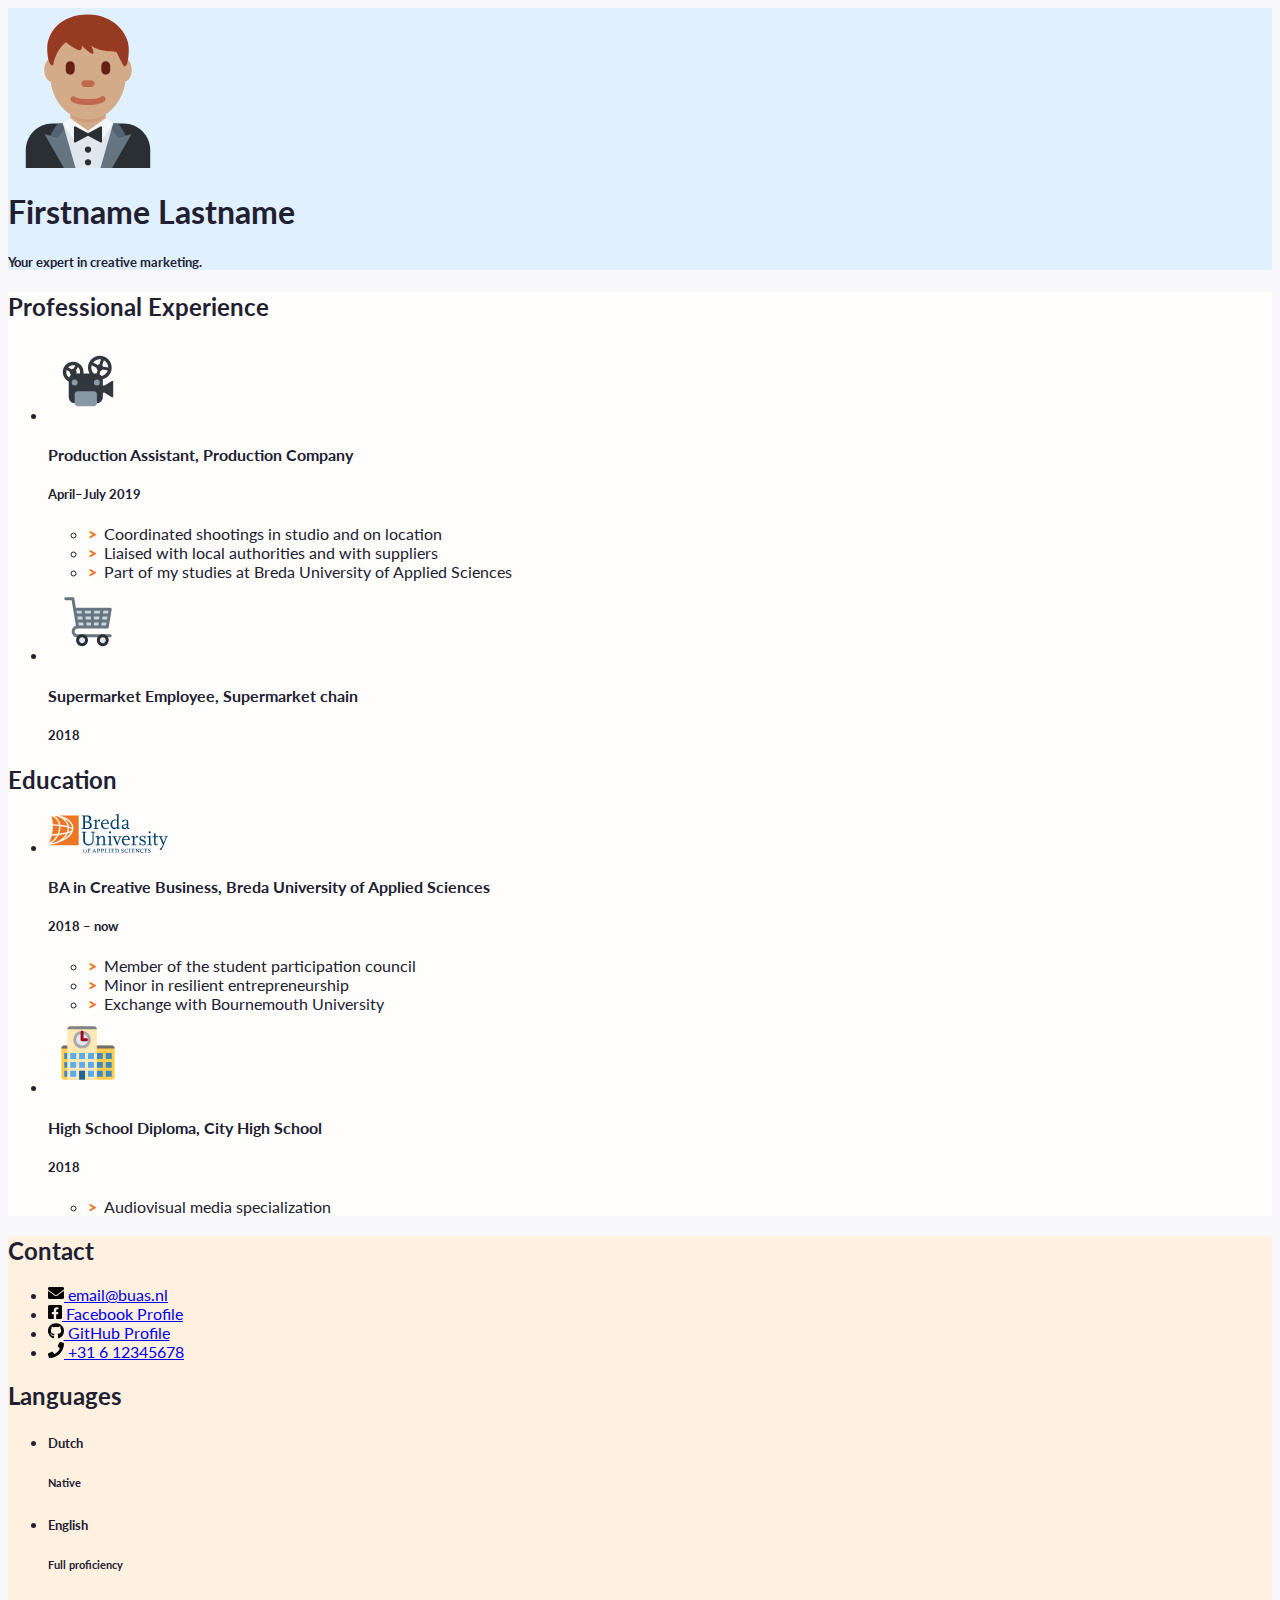
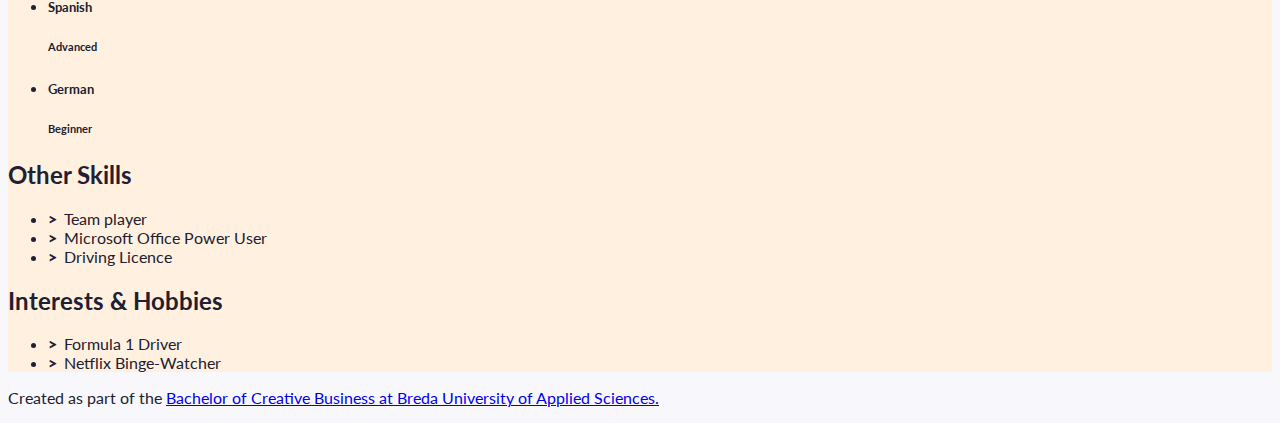
==== index.html @ b5b68eb9 "Initial commit" ====
<!doctype html>
<html class="h-100" lang="en">
  
  <!-- An HTML document always starts with a "head", i.e. information about the page that isn't directly visible -->
  <head>
    <meta charset="utf-8">
    <meta name="viewport" content="width=device-width, initial-scale=1, shrink-to-fit=no">

    <!-- Links to the CSS styles from Bootstrap. -->
    <!-- -->
    <link href="https://cdn.jsdelivr.net/npm/bootstrap@5.1.0/dist/css/bootstrap.min.css" rel="stylesheet" integrity="sha384-KyZXEAg3QhqLMpG8r+8fhAXLRk2vvoC2f3B09zVXn8CA5QIVfZOJ3BCsw2P0p/We" crossorigin="anonymous">
    <!-- -->

    <!-- Links to our additional CSS styles -->
    <link rel="stylesheet" href="css/styles.css">

    <!-- Alternative CSS for demonstration purposes. You must deactivate the Bootstrap CSS to activate this one. -->
    <!-- 
    <link rel="stylesheet" href="css/alternative.css">
     -->

    <title>Firstname Lastname's Resumé</title>
  </head>
  <!-- End of the head -->

  <!-- Start of the body, which contains everything visible on the page -->
  <body class="d-flex flex-column h-100 justify-content-between">

    <!--
      We use a Bootstrap container to align contents.
      The "container" class can be replaced by "container-fluid" to make a full width page.
      The "my-sm-4" class adds a margin (m) vertical (y) at sizes small (-sm-) and above, of 4 x 6 pixels
      The "resume-container" class doesn't come from Bootstrap, you can use it for your own styles
    -->
    <div class="container shadow-lg my-sm-4 resume-container">

      <!--
        <header> is a semantic element: it works exactly like <div>, but it gives information about the role of the code below.
        The "row" class is used for the Bootstrap grid.
      -->
      <header class="row resume-header justify-content-center">
        <!--
          A container to wrap around the portrait and align it. We use Bootstrap grid columns.
          This constrains the portrait to columns of decreasing sizes
        -->
        <div class="portrait-container col-5 col-sm-4 col-md-3 col-lg-2">
          <!--
            "w-100" makes sure the image takes the full width of the column it's in
            "rounded-circle" cuts a circle around the image
          -->
          <img class="w-100 rounded-circle my-3" src="images/portrait.svg" alt="Portrait of Firstname Lastname" width="160">
        </div>
        <!--
          A container to wrap around your name and tagline. Full-width at small size, then columns of increasing size.
        -->
        <div class="col-12 col-sm-8 col-md-9 col-lg-10 my-3 header-content">
          <h1 class="fw-bolder">Firstname Lastname</h1>
          <h5 class="fst-italic tagline">Your expert in creative marketing.</h5>
        </div>
      </header>

      <!--
        Another row in the Bootstrap grid, for the rest of the résumé.
        Biography and other details will be on top of each other at sizes XS and S, then next to each other.
        Use the "flex-row-reverse" class here to swap the columns around.
      -->
      <div class="row resume-bottom">

        <!--
          <main> is another semantic element. It will contain biographical info (professional experience and education).
        -->
        <main class="col-md-7 col-lg-8 col-xl-9 resume-main">

          <!--
            <section> is yet another semantic element. The first one is for professional experience.
          -->
          <section class="my-3 biography-section">
            <h2>Professional Experience</h2>
            <!--
              Each list item (li) in the unordered list (ul) below will be one job.
              "list-unstyled" is a class that hides the bullet points of a list.
            -->
            <ul class="biography-list list-unstyled">

              <!-- Top item (generally the latest or most relevant) in professional experience -->
              <li class="biography-item row mb-2">
                <!-- We're using a grid inside a grid so we can align logos and text -->
                <div class="logo-container col-3 col-sm-2 col-md-3 col-lg-2">
                  <img class="biography-logo mw-100 d-block mx-auto" src="images/employers/projector.svg" alt="Company logo" width="80">
                </div>
                <div class="biography-contents col-9 col-sm-10 col-md-9 col-lg-10">
                  <h4>Production Assistant, Production Company</h4>
                  <h5>April&ndash;July 2019</h5>
                  <!-- Use the list below to talk about your achievements -->
                  <ul class="biography-details list-unstyled">
                    <li>Coordinated shootings in studio and on location</li>
                    <li>Liaised with local authorities and with suppliers</li>
                    <li>Part of my studies at Breda University of Applied Sciences</li>
                  </ul>
                </div>
              </li>

              <!-- 2nd item in professional experience -->
              <li class="biography-item row mb-2">
                <div class="logo-container col-3 col-sm-2 col-md-3 col-lg-2">
                <!-- We're using a grid inside a grid so we can align logos and text -->
                  <img class="biography-logo mw-100 d-block mx-auto" src="images/employers/trolley.svg" alt="Company logo" width="80">
                </div>
                <div class="biography-contents col-9 col-sm-10 col-md-9 col-lg-10">
                  <h4>Supermarket Employee, Supermarket chain</h4>
                  <h5>2018</h5>
                  <!-- This entry doesn't have a list of achievements, but you can copy-paste the one from above -->
                </div>
              </li>

            </ul>
          </section>

          <!-- We're done with jobs, let's move on to schools -->

          <section class="my-3 biography-section">
            <h2>Education</h2>
            <ul class="biography-list list-unstyled">

              <!-- Top item in education. And by "top", I mean a Bachelor in Creative Business at BUas. -->
              <li class="biography-item row mb-2">
                <div class="logo-container col-3 col-sm-2 col-md-3 col-lg-2">
                  <img class="biography-logo mw-100 d-block mx-auto" src="images/schools/logo-buas.svg" alt="School logo" width="120">
                </div>
                <div class="biography-contents col-9 col-sm-10 col-md-9 col-lg-10">
                  <h4>BA in Creative Business, Breda University of Applied Sciences</h4>
                  <h5>2018&nbsp;&ndash;&nbsp;now</h5>
                  <!-- Use the list below to talk about minors, exchanges, extra-curricular activities. -->
                  <ul class="biography-details list-unstyled">
                    <li>Member of the student participation council</li>
                    <li>Minor in resilient entrepreneurship</li>
                    <li>Exchange with Bournemouth University</li>
                  </ul>
                </div>
              </li>

              <!-- 2nd item in education -->
              <li class="biography-item row mb-2">
                <div class="logo-container col-3 col-sm-2 col-md-3 col-lg-2">
                  <img class="biography-logo mw-100 d-block mx-auto" src="images/schools/school.svg" alt="School logo" width="80">
                </div>
                <div class="biography-contents col-9 col-sm-10 col-md-9 col-lg-10">
                  <h4>High School Diploma, City High School</h4>
                  <h5>2018</h5>
                  <ul class="biography-details list-unstyled">
                    <li>Audiovisual media specialization</li>
                  </ul>
                </div>
              </li>
            </ul>
          </section>

          <!-- This is the end of the "Education" section -->

        </main>

        <!--
          We're done with the first column.
          We now move on to the column with contact details, languages and other skills
          <aside> is also a semantic element.
        -->
        <aside class="col-md-5 col-lg-4 col-xl-3 resume-aside">

          <!-- The first block will be contact details -->
          <section class="my-3 aside-section">
            <h2>Contact</h2>
            <!--
              A list of all your contact details.
              There are more icons in the images/icons folder, have a look if you want to add your LinkedIn or TikTok profile.
              Be careful and only put channels through which you really want to be contacted.
              If your phone number is your personal one, you may want to remove it!
            -->
            <ul class="contact-list list-unstyled">
              <li class="contact-item">
                <a class="d-flex align-items-center" href="mailto:email@buas.nl" target="_blank">
                  <img class="contact-icon" src="images/icons/envelope.svg" alt="Email">
                  email@buas.nl
                </a>
              </li>
              <li class="contact-item">
                <a class="d-flex align-items-center" href="https://facebook.com/" target="_blank">
                  <img class="contact-icon" src="images/icons/facebook.svg" alt="Facebook">
                  Facebook Profile
                </a>
              </li>
              <li class="contact-item">
                <a class="d-flex align-items-center" href="https://github.com/" target="_blank">
                  <img class="contact-icon" src="images/icons/github.svg" alt="LinkedIn">
                  GitHub Profile
                </a>
              </li>
              <li class="contact-item">
                <a class="d-flex align-items-center" href="tel:+31612345678" target="_blank">
                  <img class="contact-icon" src="images/icons/phone.svg" alt="Mobile Phone">
                  +31 6 12345678
                </a>
              </li>
            </ul>
          </section>

          <!-- End of contact details, moving on to languages -->

          <section class="my-3 aside-section">
            <h2>Languages</h2>
            <!-- Each item in the list is a language. Modify, add or remove depending on what you speak -->
            <ul class="language-list list-unstyled">
              <li class="language-item d-flex mb-1">
                <h5 class="language-name w-50">Dutch</h5>
                <div class="language-level w-50 border border-info border-2 position-relative">
                  <!-- The div below is a progress bar. Choose between w-25, w-50, w-75 and w-100 to show your level of fluency -->
                  <div class="language-progress position-absolute bg-warning h-100 w-100"></div>
                  <h6 class="position-absolute w-100 text-center top-0 py-1">Native</h6>
                </div>
              </li>
              <li class="language-item d-flex mb-1">
                <h5 class="language-name w-50">English</h5>
                <div class="language-level w-50 border border-info border-2 position-relative">
                  <!-- The div below is a progress bar. Choose between w-25, w-50, w-75 and w-100 to show your level of fluency -->
                  <div class="language-progress position-absolute bg-warning h-100 w-75"></div>
                  <h6 class="position-absolute w-100 text-center top-0 py-1">Full proficiency</h6>
                </div>
              </li>
              <li class="language-item d-flex mb-1">
                <h5 class="language-name w-50">Spanish</h5>
                <div class="language-level w-50 border border-info border-2 position-relative">
                  <!-- The div below is a progress bar. Choose between w-25, w-50, w-75 and w-100 to show your level of fluency -->
                  <div class="language-progress position-absolute bg-warning h-100 w-50"></div>
                  <h6 class="position-absolute w-100 text-center top-0 py-1">Advanced</h6>
                </div>
              </li>
              <li class="language-item d-flex mb-1">
                <h5 class="language-name w-50">German</h5>
                <div class="language-level w-50 border border-info border-2 position-relative">
                  <!-- The div below is a progress bar. Choose between w-25, w-50, w-75 and w-100 to show your level of fluency -->
                  <div class="language-progress position-absolute bg-warning h-100 w-25"></div>
                  <h6 class="position-absolute w-100 text-center top-0 py-1">Beginner</h6>
                </div>
              </li>
            </ul>
          </section>

          <!-- End of contact details, moving on to other skills -->

          <section class="my-3 aside-section">
            <h2>Other Skills</h2>
            <ul class="skill-list list-unstyled">
              <li class="skill-item">Team player</li>
              <li class="skill-item">Microsoft Office Power User</li>
              <li class="skill-item">Driving Licence</li>
            </ul>
          </section>

          <!-- End of other skills, moving on to interest and hobbies -->

          <section class="my-3 aside-section">
            <h2>Interests &amp; Hobbies</h2>
            <ul class="skill-list list-unstyled">
              <li class="skill-item">Formula 1 Driver</li>
              <li class="skill-item">Netflix Binge-Watcher</li>
            </ul>
          </section>

        </aside>
      </div>
    </div>

    <!-- And now, a footer! -->
    <footer class="bg-dark mt-sm-5 py-4 text-light">
      <p class="container text-end">
        Created as part of the <a href="https://www.buas.nl/en/programmes/creative-business" target="_blank">Bachelor of Creative Business at Breda University of Applied Sciences.</a>
      </p>
    </footer>

  </body>
</html>
---- css/styles.css ----
/* Use this file to use your own styles*/

/* Import declaration to use Google Fonts - check https://fonts.google.com/ for details */
@import url('https://fonts.googleapis.com/css2?family=Lato:ital,wght@0,400;0,700;1,400;1,700&display=swap');

/* Styles for the body */

body {
	font-family: Lato, "Open Sans", Roboto, "Segoe UI", "Helvetica Neue", Helvetica, Arial, sans-serif;
	color: #202030;
	background-color: #f8f8fc;
}

/* Styles for custom classes in the document. (There are more, try to find them out!) */

.resume-header {
    background-color: #e0f0ff;
}

.resume-main {
	background-color: #fffefc;
}

.resume-aside {
	background-color: #fff0e0;
}

/* Styles for lists in the document */

.biography-details li::before, .skill-list li::before {
	content: ">";
	font-weight: 800;
	display: inline-block;
	width: 1em;
	margin-left: -1em;
}

.biography-details li::before {
	color: #EE7623;
}

.biography-details li, .skill-list li {
	padding-left: 1em;
}

/* Styles for contact icons */

.contact-icon {
	height: 1em;
	flex-basis: 1.4em;
}
---- css/alternative.css ----
@import url(https://api.fontshare.com/css?f[]=telma@900&f[]=erode@1&display=swap);

/* Starting with a CSS reset */

* {
	margin: 0;
	border: 0;
	padding: 0;
	font-size: inherit;
	font-weight: inherit;
	box-sizing: border-box;
}

ol, ul {
	list-style: none;
}

/* Defining font styles for the whole body */

html {
	height: 100%;
}

body {
	font-family: "Erode", serif;
	background-color: #ffffff;
	color: #000020;
	font-size: clamp(16px, 1.5vw, 20px);
	line-height: 1.1;
	height: 100%;
}

h1, h2, h3, h4, p, li, dt {
	margin: .3em 0;
}

.resume-container {
	display: flex;
	flex-flow: row;
	margin: 0 auto;
	height: 100%;
}

.resume-bottom {
	display: flex;
	flex-flow: row wrap;
	width: 100%;
	overflow-y: auto;
}

.resume-main, .resume-aside {
	display: flex;
	flex-flow: column;
}

section {
	padding: .5em;
}

section {
	background-image: linear-gradient(to bottom, rgba(120, 120, 120, .1), transparent);
	flex: 1 0 auto;
}

footer {
	display: none;
}

/* Styles for the header (photo, tagline, etc.) */

.resume-header {
	width: 16%;
	max-width: 220px;
	min-width: 80px;
	display: flex;
	flex-flow: column;
	background-color: #301010;
	color: #f0f0f0;
	height: 100%;
	background-image: linear-gradient(to bottom, rgba(255, 255, 255, .1), transparent);
}

.portrait-container {
	margin: 10px;
	border-radius: 130px;
	background-color: rgba(120,120,120,.4);
	max-height: 30%;
}

.portrait-container img {
	border-radius: 130px;
	width: 100%;
	max-height: 100%;
}

.header-content {
	text-align: center;
	display:  flex;
	flex-flow: row;
	justify-content: center;
	overflow: hidden;
}

h1 {
	font-size: clamp(28px, 3vh, 40px);
	font-weight: 900;
	font-family:  Telma;
	writing-mode: vertical-lr;
	transform:  rotate(180deg);
}

.tagline {
	font-size: clamp(22px, 2.5vh, 30px);
	font-weight: 200;
	font-style: italic;
	margin: .6em 0;
	writing-mode: vertical-lr;
}

/* Styles for the main column */

.resume-main {
	flex: 1 1 60%;
	background-color: #f0f0f0;
}

.biography-item {
   	display: flex;
   	margin: .6em 0;
}

.logo-container {
	flex: 0 1 20%;
}

.biography-logo {
	display: block;
	margin: .6em auto .3em;
	max-width: 100%;
	max-height: 80px;
}

.biography-contents {
	flex: 1 0 80%;
	padding-left: 5px;
}

.biography-item h4 {
	font-size: 1.5em;
	font-weight: 500;
}

.biography-item h5 {
	font-size: 1.25em;
	font-weight: 300;
	margin-bottom: .5em;
}

.biography-details li::before, .skill-list li::before {
	content: "\2605";
	display: inline-block;
	width: 1em;
	margin-left: -1em;
}

.biography-details li, .skill-list li {
	padding-left: 1em;
}

h2 {
	writing-mode: vertical-lr;
	font-size: clamp(20px, 2.5vh, 36px);
	font-weight: 900;
	font-family:  Telma;
}

.resume-main h2 {
	transform:  rotate(180deg);
	float:  left;
}

.resume-main h2 + * {
	margin-left: 2.2em;
}

/* Styles for the secondary column */

.resume-aside {
	flex: 1 1 250px;
	background-color: #282840;
	color: #f0f0f0;
	display: flex;
	flex-flow: column;
}

.resume-aside a {
	color: #c0c0ff;
}

.resume-aside a:hover {
	opacity: .8;
}

.language-item {
	display: flex;
	margin: .5em 0;
}

.language-name {
	width: 50%;
}

.language-level {
	position: relative;
	font-size: .8em;
	font-weight: 600;
	width: 50%;
	height:  1.6em;
	text-align: center;
	border: 2px solid #fffff0;
	color: #000000;
	text-shadow: 1px 1px 2px #ffffff;
}

.language-level > * {
	position: absolute;
	left: 0;
	top:  0;
	height: 100%;
}

.language-progress {
	background-color: #ffff00;
}

.language-level h6 {
	width: 100%;
}

.w-25 {
	width: 25%;
}

.w-50 {
	width: 50%;
}

.w-75 {
	width: 75%;
}

.w-100 {
	width: 100%;
}

.contact-item a {
	display: flex;
	align-items: center;
}

.contact-icon {
	height: 1em;
	flex-basis: 1.4em;
	filter: invert();
}

aside h2 {
	float:  right;
}

aside h2 + * {
	margin-right: 2.2em;
}
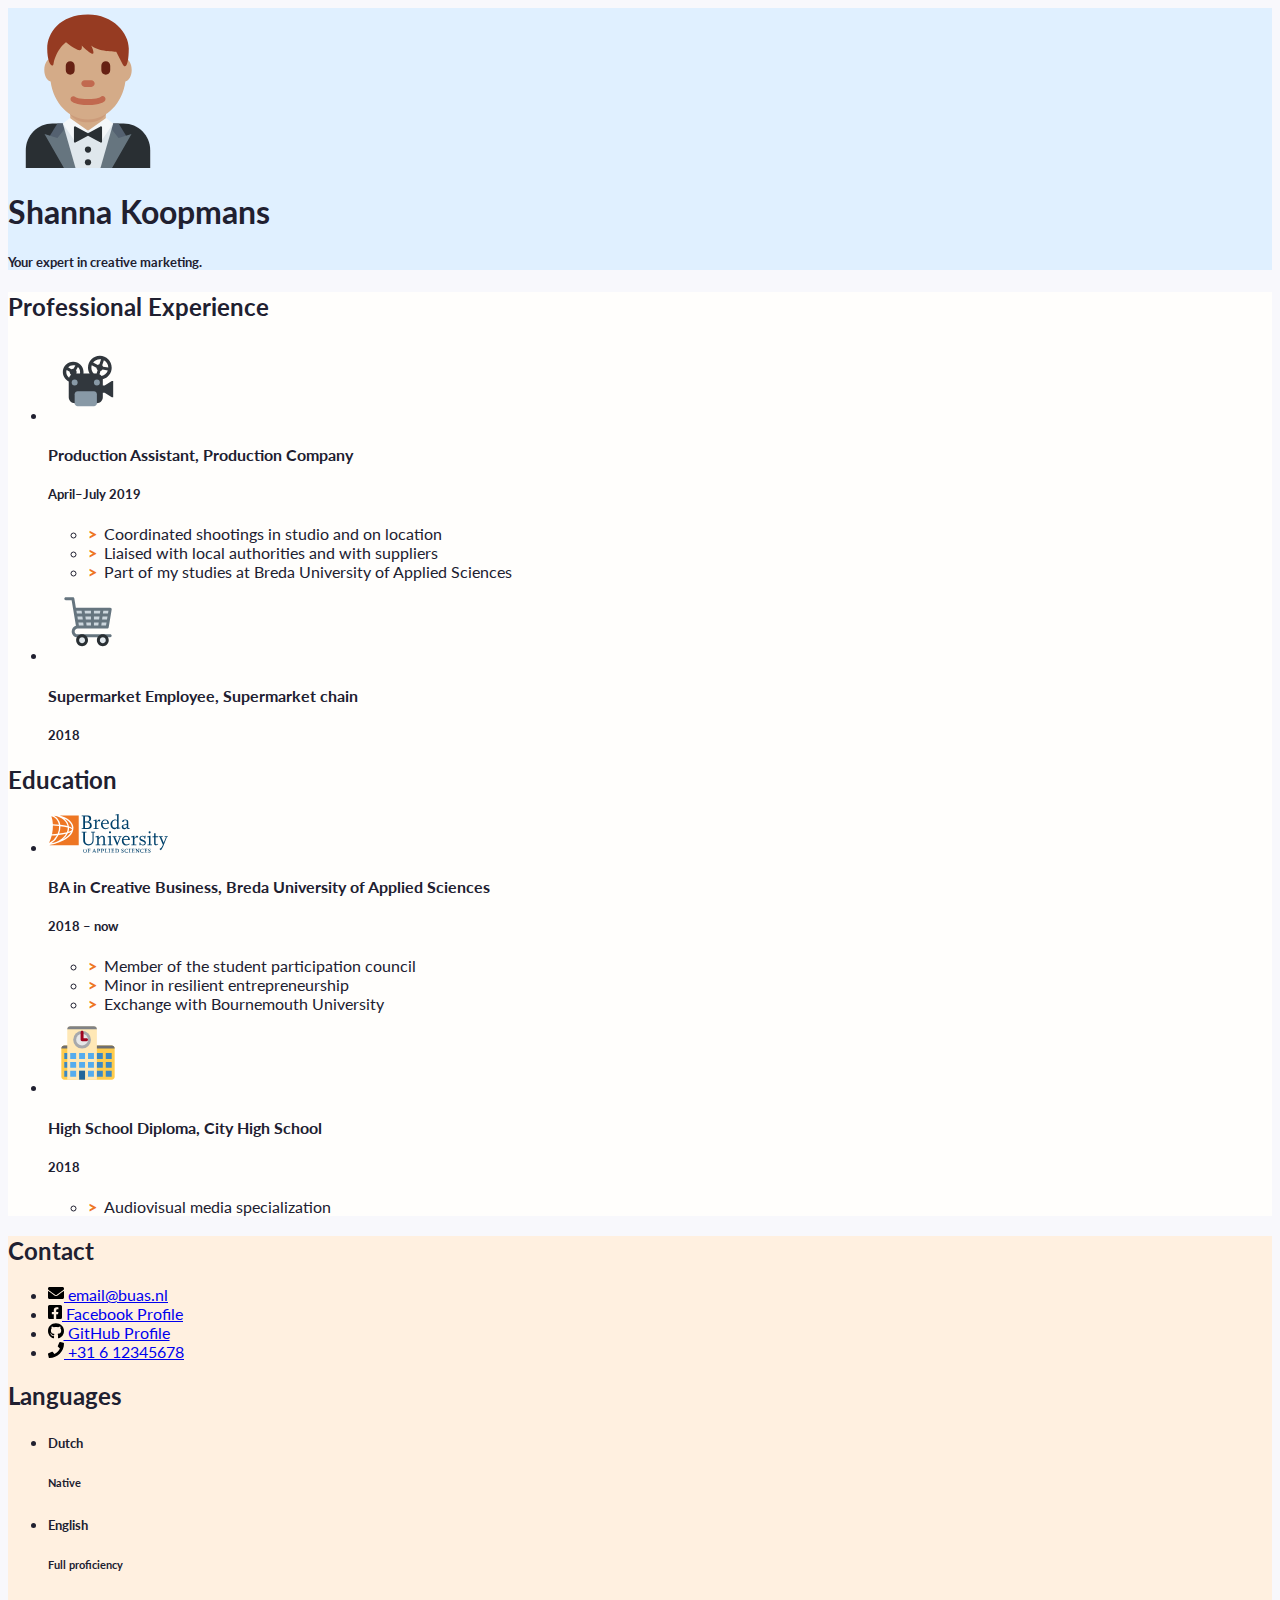
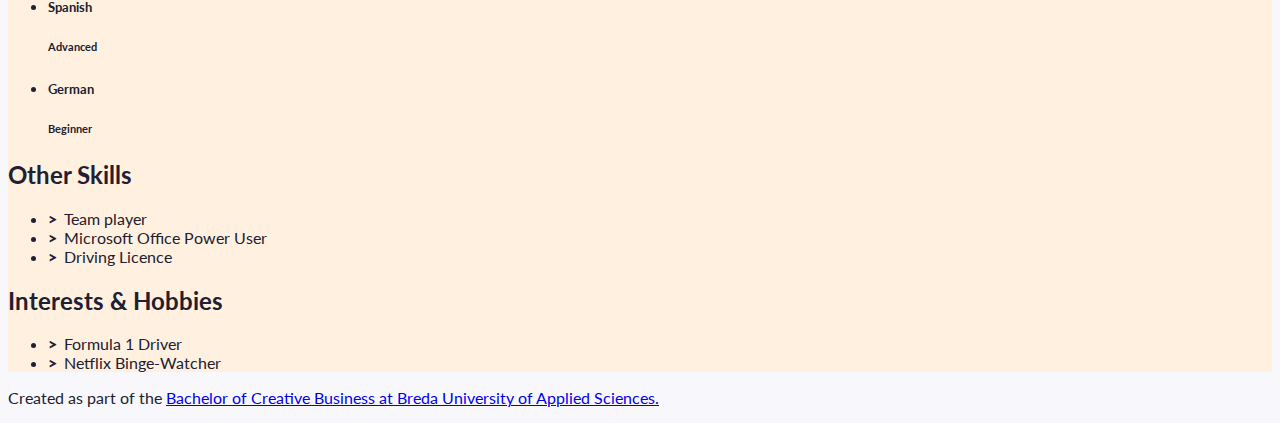
==== commit a9f1bbc0: "Update index.html" ====
--- a/index.html
+++ b/index.html
@@ -54,7 +54,7 @@
           A container to wrap around your name and tagline. Full-width at small size, then columns of increasing size.
         -->
         <div class="col-12 col-sm-8 col-md-9 col-lg-10 my-3 header-content">
-          <h1 class="fw-bolder">Firstname Lastname</h1>
+          <h1 class="fw-bolder">Shanna Koopmans&nbsp;</h1>
           <h5 class="fst-italic tagline">Your expert in creative marketing.</h5>
         </div>
       </header>
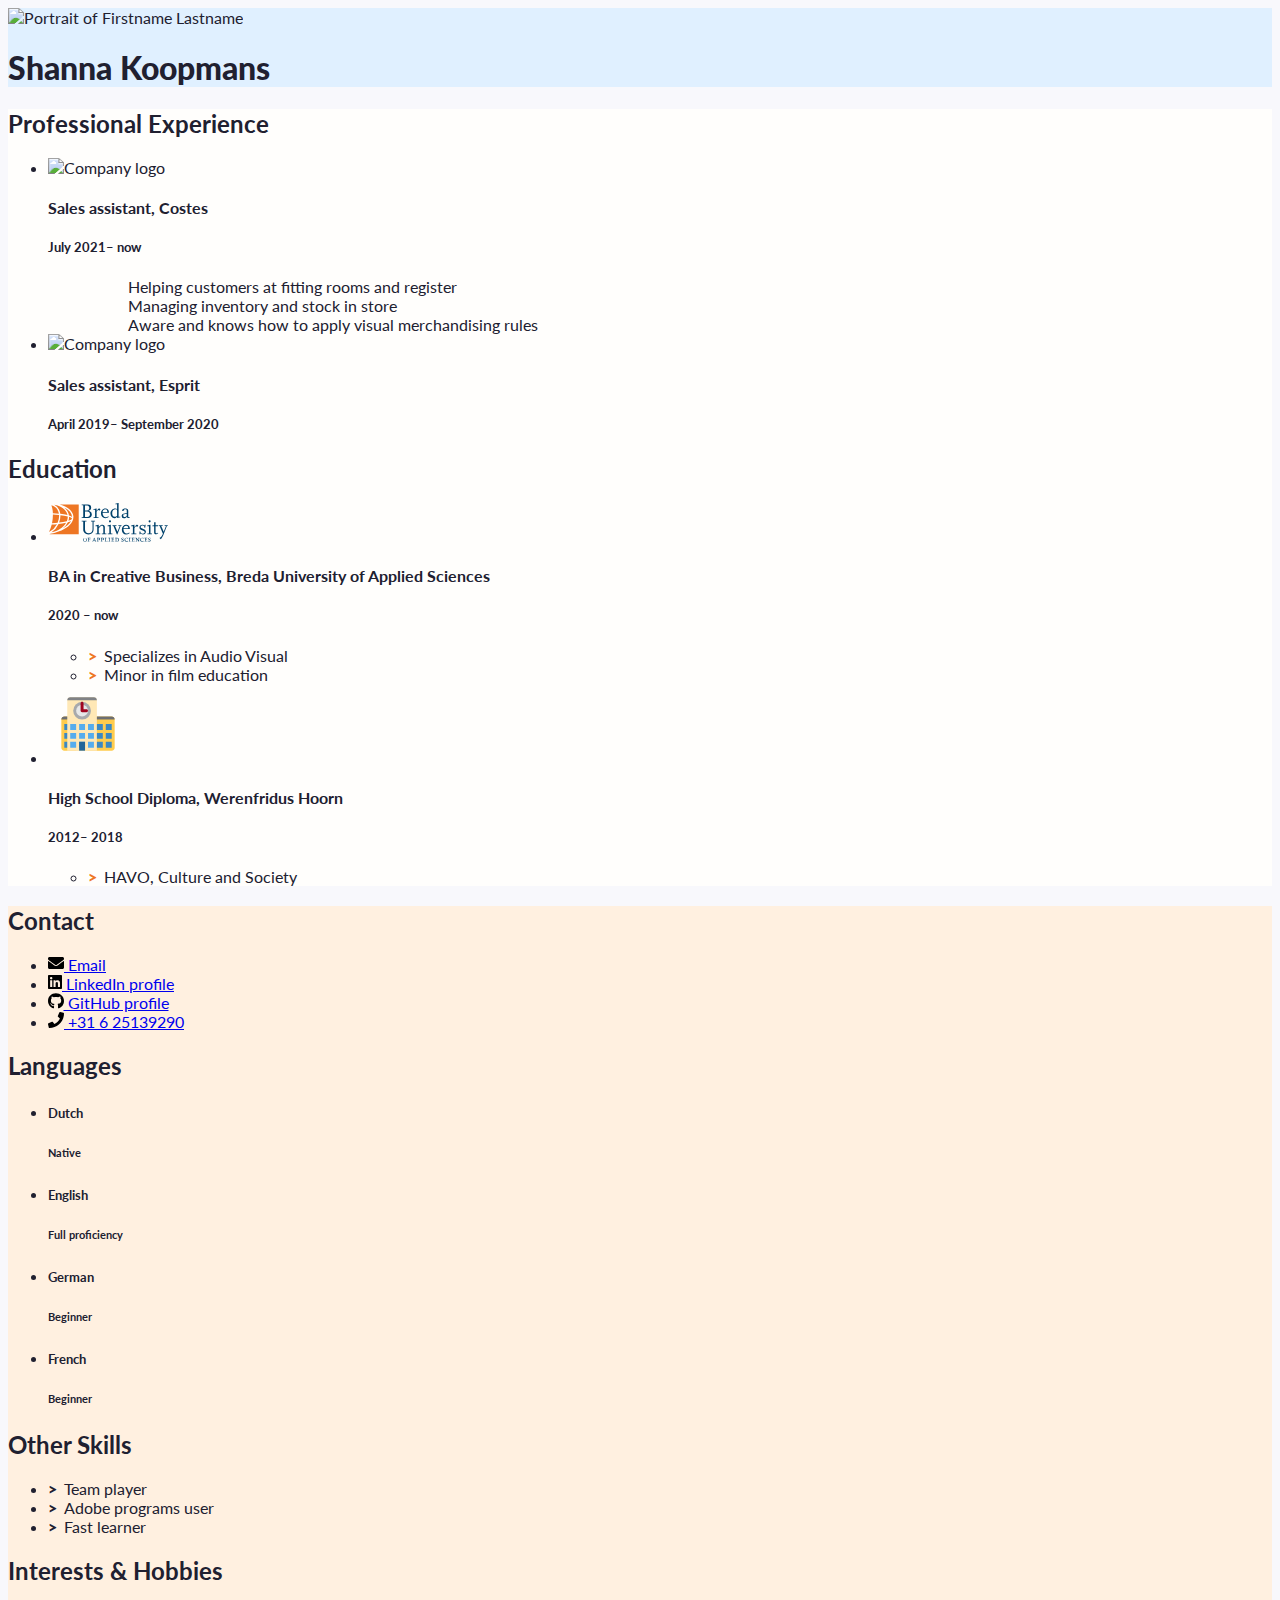
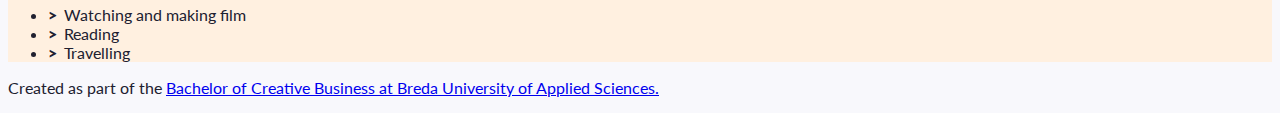
==== commit 542c3f46: "Update index.html" ====
--- a/index.html
+++ b/index.html
@@ -19,7 +19,7 @@
     <link rel="stylesheet" href="css/alternative.css">
      -->
 
-    <title>Firstname Lastname's Resumé</title>
+    <title>CV Shanna Koopmans</title>
   </head>
   <!-- End of the head -->
 
@@ -48,14 +48,16 @@
             "w-100" makes sure the image takes the full width of the column it's in
             "rounded-circle" cuts a circle around the image
           -->
-          <img class="w-100 rounded-circle my-3" src="images/portrait.svg" alt="Portrait of Firstname Lastname" width="160">
+          <img src="images/profile picture/f9bf6deb-4ba5-4114-8012-dd12176329af.jpg" alt="Portrait of Firstname Lastname" width="150">
         </div>
         <!--
           A container to wrap around your name and tagline. Full-width at small size, then columns of increasing size.
         -->
         <div class="col-12 col-sm-8 col-md-9 col-lg-10 my-3 header-content">
-          <h1 class="fw-bolder">Shanna Koopmans&nbsp;</h1>
-          <h5 class="fst-italic tagline">Your expert in creative marketing.</h5>
+          
+			
+			
+		  <h1 class="fw-bolder header-text"><strong>Shanna Koopmans&nbsp;</strong></h1>
         </div>
       </header>
 
@@ -86,16 +88,16 @@
               <li class="biography-item row mb-2">
                 <!-- We're using a grid inside a grid so we can align logos and text -->
                 <div class="logo-container col-3 col-sm-2 col-md-3 col-lg-2">
-                  <img class="biography-logo mw-100 d-block mx-auto" src="images/employers/projector.svg" alt="Company logo" width="80">
-                </div>
-                <div class="biography-contents col-9 col-sm-10 col-md-9 col-lg-10">
-                  <h4>Production Assistant, Production Company</h4>
-                  <h5>April&ndash;July 2019</h5>
+                  <img src="images/employers/Costes-logo.jpg" alt="Company logo" width="80">
+                </div>
+                <div class="biography-contents col-9 col-sm-10 col-md-9 col-lg-10">
+                  <h4>Sales assistant, Costes</h4>
+                  <h5>July 2021&ndash;&nbsp;now</h5>
                   <!-- Use the list below to talk about your achievements -->
                   <ul class="biography-details list-unstyled">
-                    <li>Coordinated shootings in studio and on location</li>
-                    <li>Liaised with local authorities and with suppliers</li>
-                    <li>Part of my studies at Breda University of Applied Sciences</li>
+                    <ol>Helping customers at fitting rooms and register</ol>
+                    <ol>Managing inventory and stock in store</ol>
+                    <ol>Aware and knows how to apply visual merchandising rules</ol>
                   </ul>
                 </div>
               </li>
@@ -104,11 +106,11 @@
               <li class="biography-item row mb-2">
                 <div class="logo-container col-3 col-sm-2 col-md-3 col-lg-2">
                 <!-- We're using a grid inside a grid so we can align logos and text -->
-                  <img class="biography-logo mw-100 d-block mx-auto" src="images/employers/trolley.svg" alt="Company logo" width="80">
-                </div>
-                <div class="biography-contents col-9 col-sm-10 col-md-9 col-lg-10">
-                  <h4>Supermarket Employee, Supermarket chain</h4>
-                  <h5>2018</h5>
+                  <img src="images/employers/R.0c015ea65880a51bb937ae53dc967a3d.png" alt="Company logo" width="90">
+                </div>
+                <div class="biography-contents col-9 col-sm-10 col-md-9 col-lg-10">
+                  <h4>Sales assistant, Esprit</h4>
+                  <h5>April 2019&ndash;&nbsp;September 2020</h5>
                   <!-- This entry doesn't have a list of achievements, but you can copy-paste the one from above -->
                 </div>
               </li>
@@ -129,12 +131,11 @@
                 </div>
                 <div class="biography-contents col-9 col-sm-10 col-md-9 col-lg-10">
                   <h4>BA in Creative Business, Breda University of Applied Sciences</h4>
-                  <h5>2018&nbsp;&ndash;&nbsp;now</h5>
+                  <h5>2020&nbsp;&ndash;&nbsp;now</h5>
                   <!-- Use the list below to talk about minors, exchanges, extra-curricular activities. -->
                   <ul class="biography-details list-unstyled">
-                    <li>Member of the student participation council</li>
-                    <li>Minor in resilient entrepreneurship</li>
-                    <li>Exchange with Bournemouth University</li>
+                    <li>Specializes in Audio Visual</li>
+                    <li>Minor in film education</li>
                   </ul>
                 </div>
               </li>
@@ -145,10 +146,10 @@
                   <img class="biography-logo mw-100 d-block mx-auto" src="images/schools/school.svg" alt="School logo" width="80">
                 </div>
                 <div class="biography-contents col-9 col-sm-10 col-md-9 col-lg-10">
-                  <h4>High School Diploma, City High School</h4>
-                  <h5>2018</h5>
+                  <h4>High School Diploma, Werenfridus Hoorn</h4>
+                  <h5>2012&ndash;&nbsp;2018</h5>
                   <ul class="biography-details list-unstyled">
-                    <li>Audiovisual media specialization</li>
+                    <li>HAVO, Culture and Society</li>
                   </ul>
                 </div>
               </li>
@@ -177,27 +178,27 @@
             -->
             <ul class="contact-list list-unstyled">
               <li class="contact-item">
-                <a class="d-flex align-items-center" href="mailto:email@buas.nl" target="_blank">
+                <a class="d-flex align-items-center" href="mailto:shannanihva@icloud.com" target="_blank">
                   <img class="contact-icon" src="images/icons/envelope.svg" alt="Email">
-                  email@buas.nl
-                </a>
-              </li>
-              <li class="contact-item">
-                <a class="d-flex align-items-center" href="https://facebook.com/" target="_blank">
-                  <img class="contact-icon" src="images/icons/facebook.svg" alt="Facebook">
-                  Facebook Profile
-                </a>
-              </li>
-              <li class="contact-item">
-                <a class="d-flex align-items-center" href="https://github.com/" target="_blank">
+                  Email
+                </a>
+              </li>
+              <li class="contact-item">
+                <a class="d-flex align-items-center" href="https://www.linkedin.com/in/shanna-koopmans-363898227/" target="_blank">
+                  <img class="contact-icon" src="images/icons/linkedin.svg" alt="LinkedIn profile">
+                  LinkedIn profile
+                </a>
+              </li>
+              <li class="contact-item">
+                <a class="d-flex align-items-center" href="https://github.com/shannakoopmans" target="_blank">
                   <img class="contact-icon" src="images/icons/github.svg" alt="LinkedIn">
-                  GitHub Profile
-                </a>
-              </li>
-              <li class="contact-item">
-                <a class="d-flex align-items-center" href="tel:+31612345678" target="_blank">
+                  GitHub profile
+                </a>
+              </li>
+              <li class="contact-item">
+                <a class="d-flex align-items-center" href="tel:+31625139290" target="_blank">
                   <img class="contact-icon" src="images/icons/phone.svg" alt="Mobile Phone">
-                  +31 6 12345678
+                  +31 6 25139290
                 </a>
               </li>
             </ul>
@@ -226,15 +227,15 @@
                 </div>
               </li>
               <li class="language-item d-flex mb-1">
-                <h5 class="language-name w-50">Spanish</h5>
-                <div class="language-level w-50 border border-info border-2 position-relative">
-                  <!-- The div below is a progress bar. Choose between w-25, w-50, w-75 and w-100 to show your level of fluency -->
-                  <div class="language-progress position-absolute bg-warning h-100 w-50"></div>
-                  <h6 class="position-absolute w-100 text-center top-0 py-1">Advanced</h6>
-                </div>
-              </li>
-              <li class="language-item d-flex mb-1">
                 <h5 class="language-name w-50">German</h5>
+                <div class="language-level w-50 border border-info border-2 position-relative">
+                  <!-- The div below is a progress bar. Choose between w-25, w-50, w-75 and w-100 to show your level of fluency -->
+                  <div class="language-progress position-absolute bg-warning h-100 w-25"></div>
+                  <h6 class="position-absolute w-100 text-center top-0 py-1">Beginner</h6>
+                </div>
+              </li>
+              <li class="language-item d-flex mb-1">
+                <h5 class="language-name w-50">French</h5>
                 <div class="language-level w-50 border border-info border-2 position-relative">
                   <!-- The div below is a progress bar. Choose between w-25, w-50, w-75 and w-100 to show your level of fluency -->
                   <div class="language-progress position-absolute bg-warning h-100 w-25"></div>
@@ -250,8 +251,8 @@
             <h2>Other Skills</h2>
             <ul class="skill-list list-unstyled">
               <li class="skill-item">Team player</li>
-              <li class="skill-item">Microsoft Office Power User</li>
-              <li class="skill-item">Driving Licence</li>
+              <li class="skill-item">Adobe programs user</li>
+              <li class="skill-item">Fast learner</li>
             </ul>
           </section>
 
@@ -260,8 +261,9 @@
           <section class="my-3 aside-section">
             <h2>Interests &amp; Hobbies</h2>
             <ul class="skill-list list-unstyled">
-              <li class="skill-item">Formula 1 Driver</li>
-              <li class="skill-item">Netflix Binge-Watcher</li>
+              <li class="skill-item">Watching and making film</li>
+              <li class="skill-item">Reading</li>
+			  <li class="skill-item">Travelling</li>
             </ul>
           </section>
 
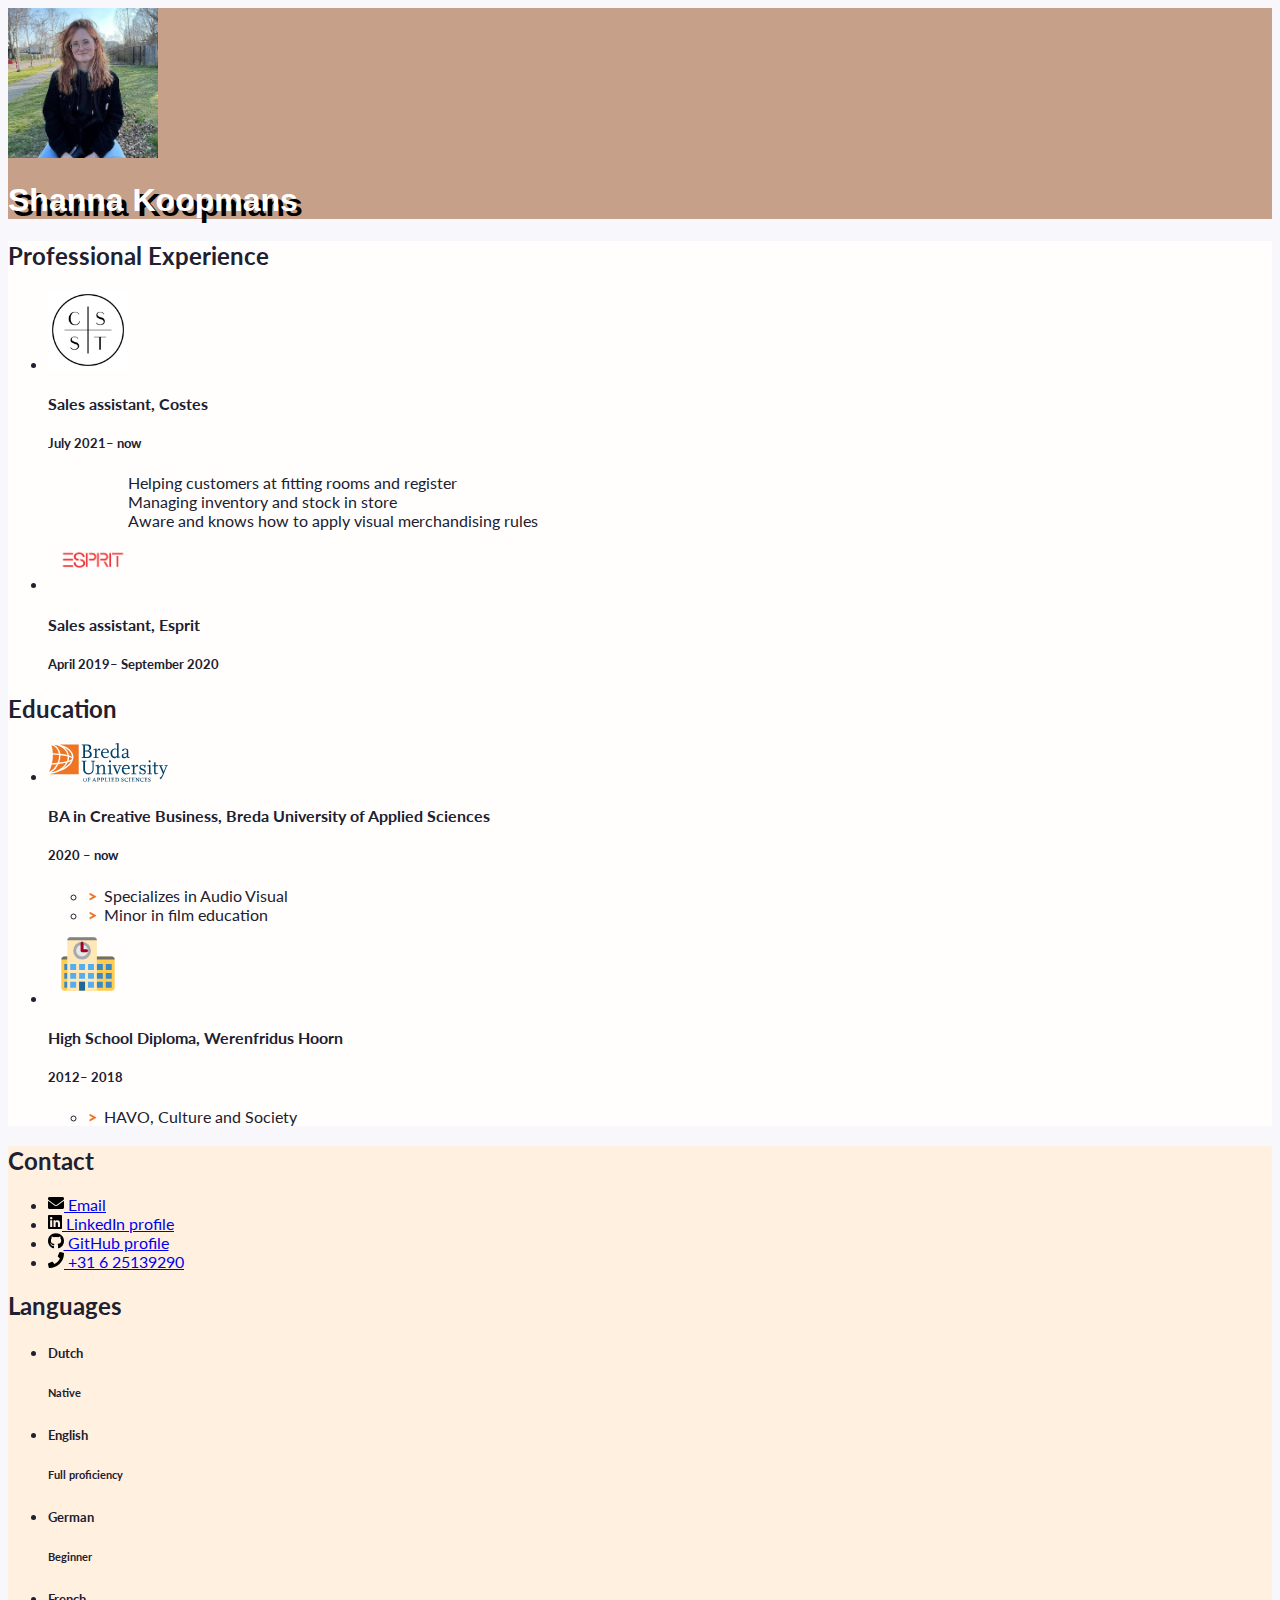
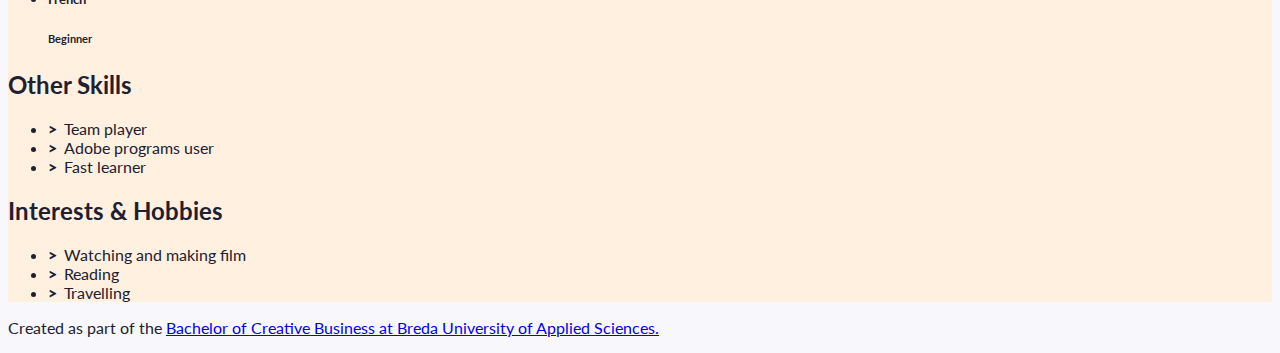
==== commit 764939b4: "Update index.html" ====
--- a/index.html
+++ b/index.html
@@ -48,7 +48,7 @@
             "w-100" makes sure the image takes the full width of the column it's in
             "rounded-circle" cuts a circle around the image
           -->
-          <img src="images/profile picture/f9bf6deb-4ba5-4114-8012-dd12176329af.jpg" alt="Portrait of Firstname Lastname" width="150">
+        <img src="images/profile picture/f9bf6deb-4ba5-4114-8012-dd12176329af.jpg" alt="Portrait of Shanna Koopmans" width="150">
         </div>
         <!--
           A container to wrap around your name and tagline. Full-width at small size, then columns of increasing size.
--- a/css/styles.css
+++ b/css/styles.css
@@ -14,7 +14,13 @@
 /* Styles for custom classes in the document. (There are more, try to find them out!) */
 
 .resume-header {
-    background-color: #e0f0ff;
+    background-color: #C6A089;
+}
+
+.header-text {
+	color: white;
+	font-family: 'Source Sans Pro', sans-serif;
+	text-shadow: 5px 5px black;
 }
 
 .resume-main {
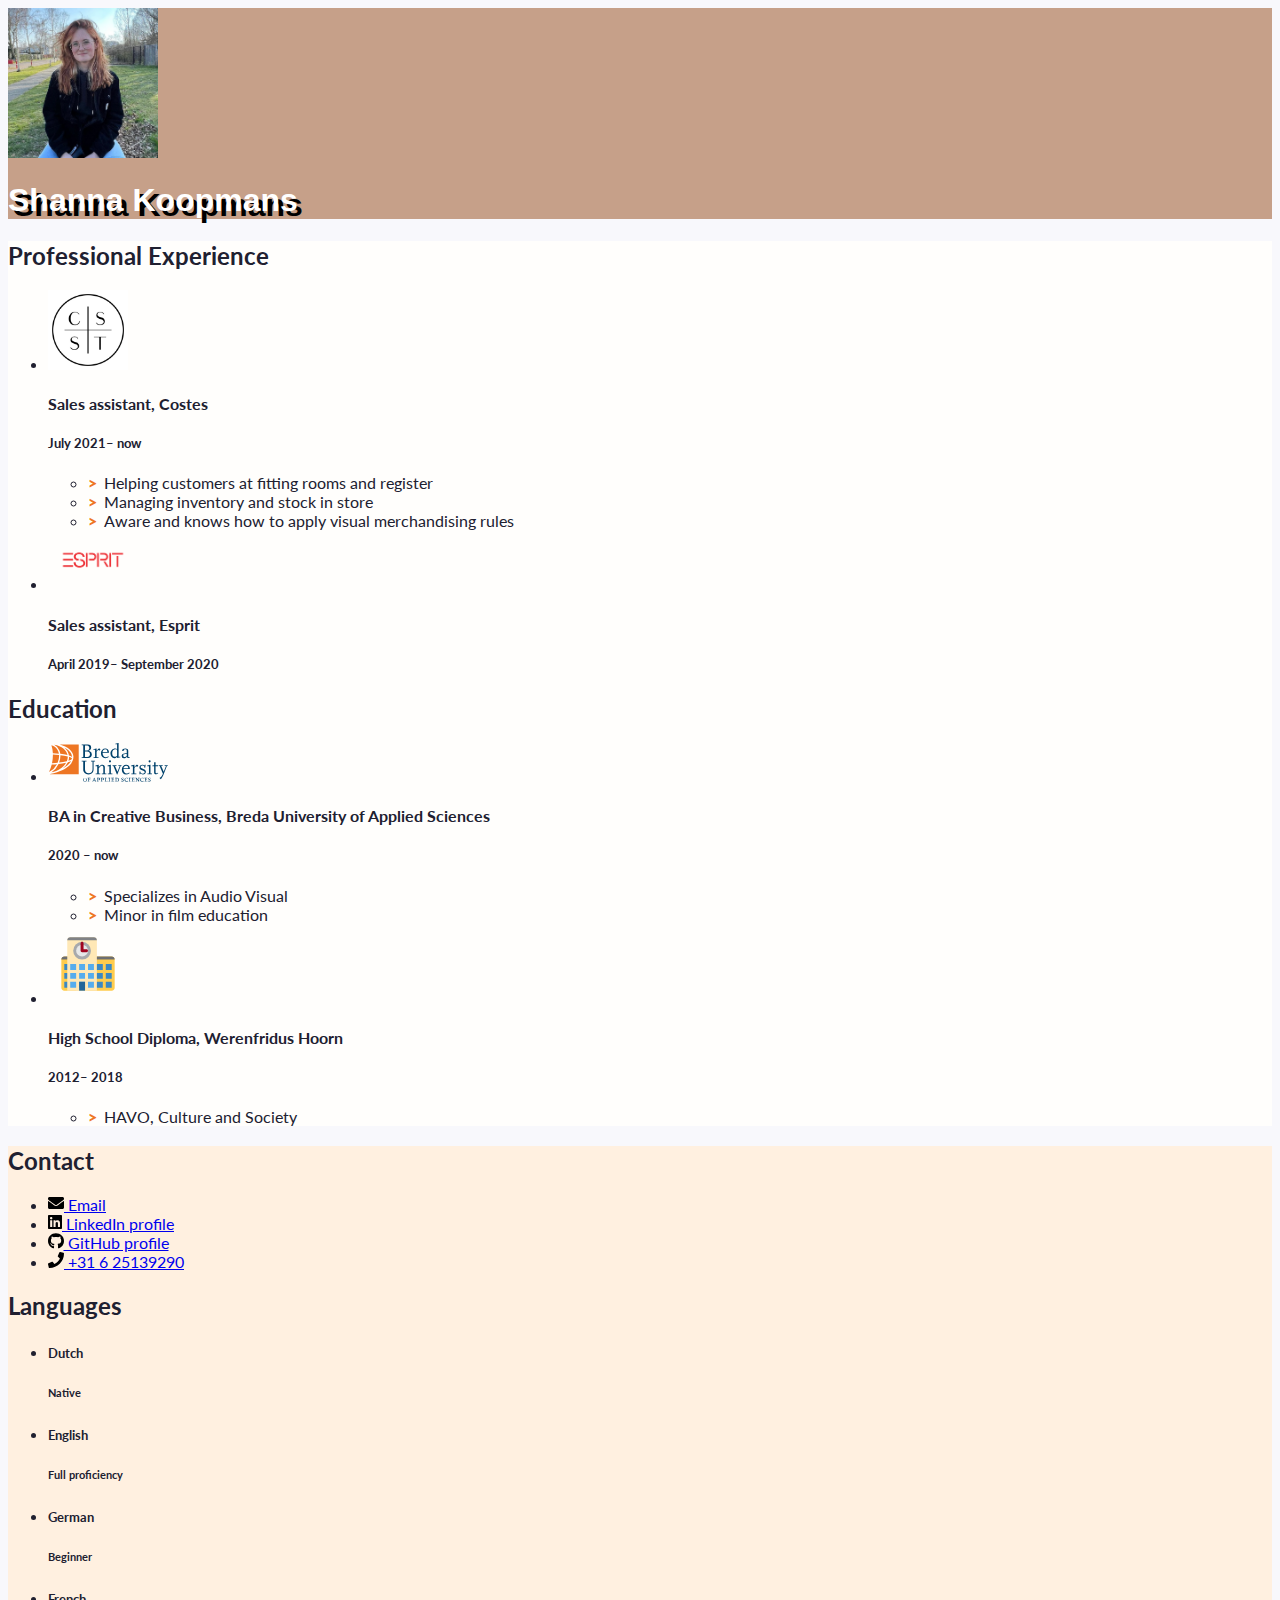
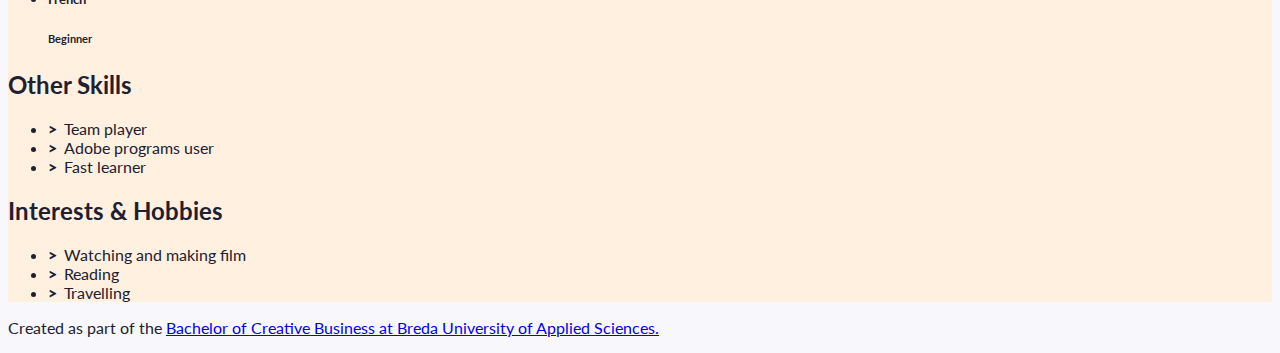
==== commit 09ac60b9: "Update index.html" ====
--- a/index.html
+++ b/index.html
@@ -95,9 +95,9 @@
                   <h5>July 2021&ndash;&nbsp;now</h5>
                   <!-- Use the list below to talk about your achievements -->
                   <ul class="biography-details list-unstyled">
-                    <ol>Helping customers at fitting rooms and register</ol>
-                    <ol>Managing inventory and stock in store</ol>
-                    <ol>Aware and knows how to apply visual merchandising rules</ol>
+                    <li>Helping customers at fitting rooms and register</li>
+                    <li>Managing inventory and stock in store</li>
+                    <li>Aware and knows how to apply visual merchandising rules</li>
                   </ul>
                 </div>
               </li>
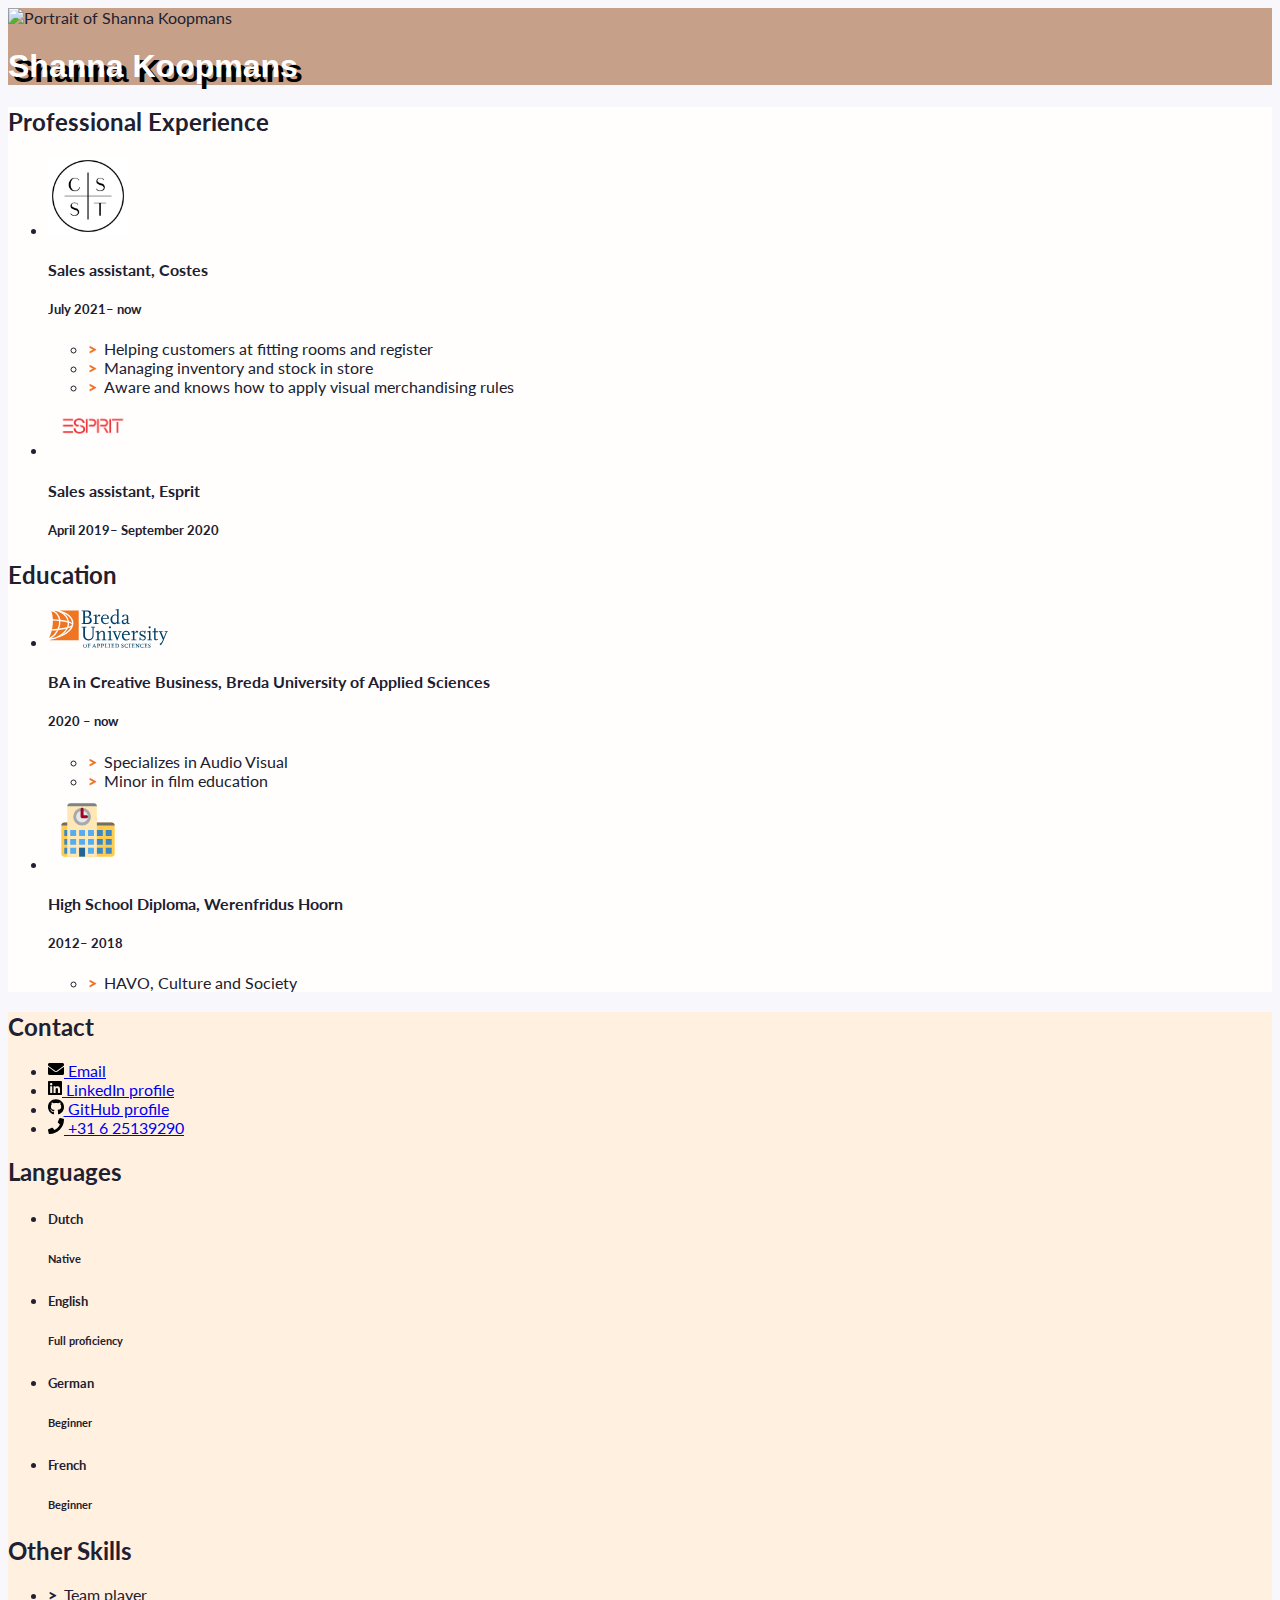
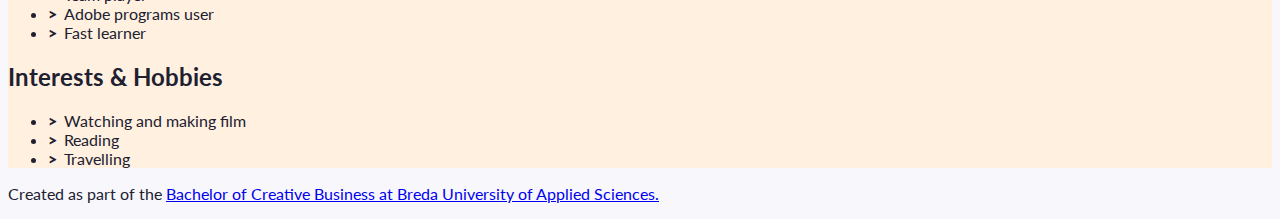
==== commit 505d3106: "Update index.html" ====
--- a/index.html
+++ b/index.html
@@ -48,7 +48,7 @@
             "w-100" makes sure the image takes the full width of the column it's in
             "rounded-circle" cuts a circle around the image
           -->
-        <img src="images/profile picture/f9bf6deb-4ba5-4114-8012-dd12176329af.jpg" alt="Portrait of Shanna Koopmans" width="150">
+        <img src="images/profile-picture/f9bf6deb-4ba5-4114-8012-dd12176329af.jpg" alt="Portrait of Shanna Koopmans" width="150">
         </div>
         <!--
           A container to wrap around your name and tagline. Full-width at small size, then columns of increasing size.
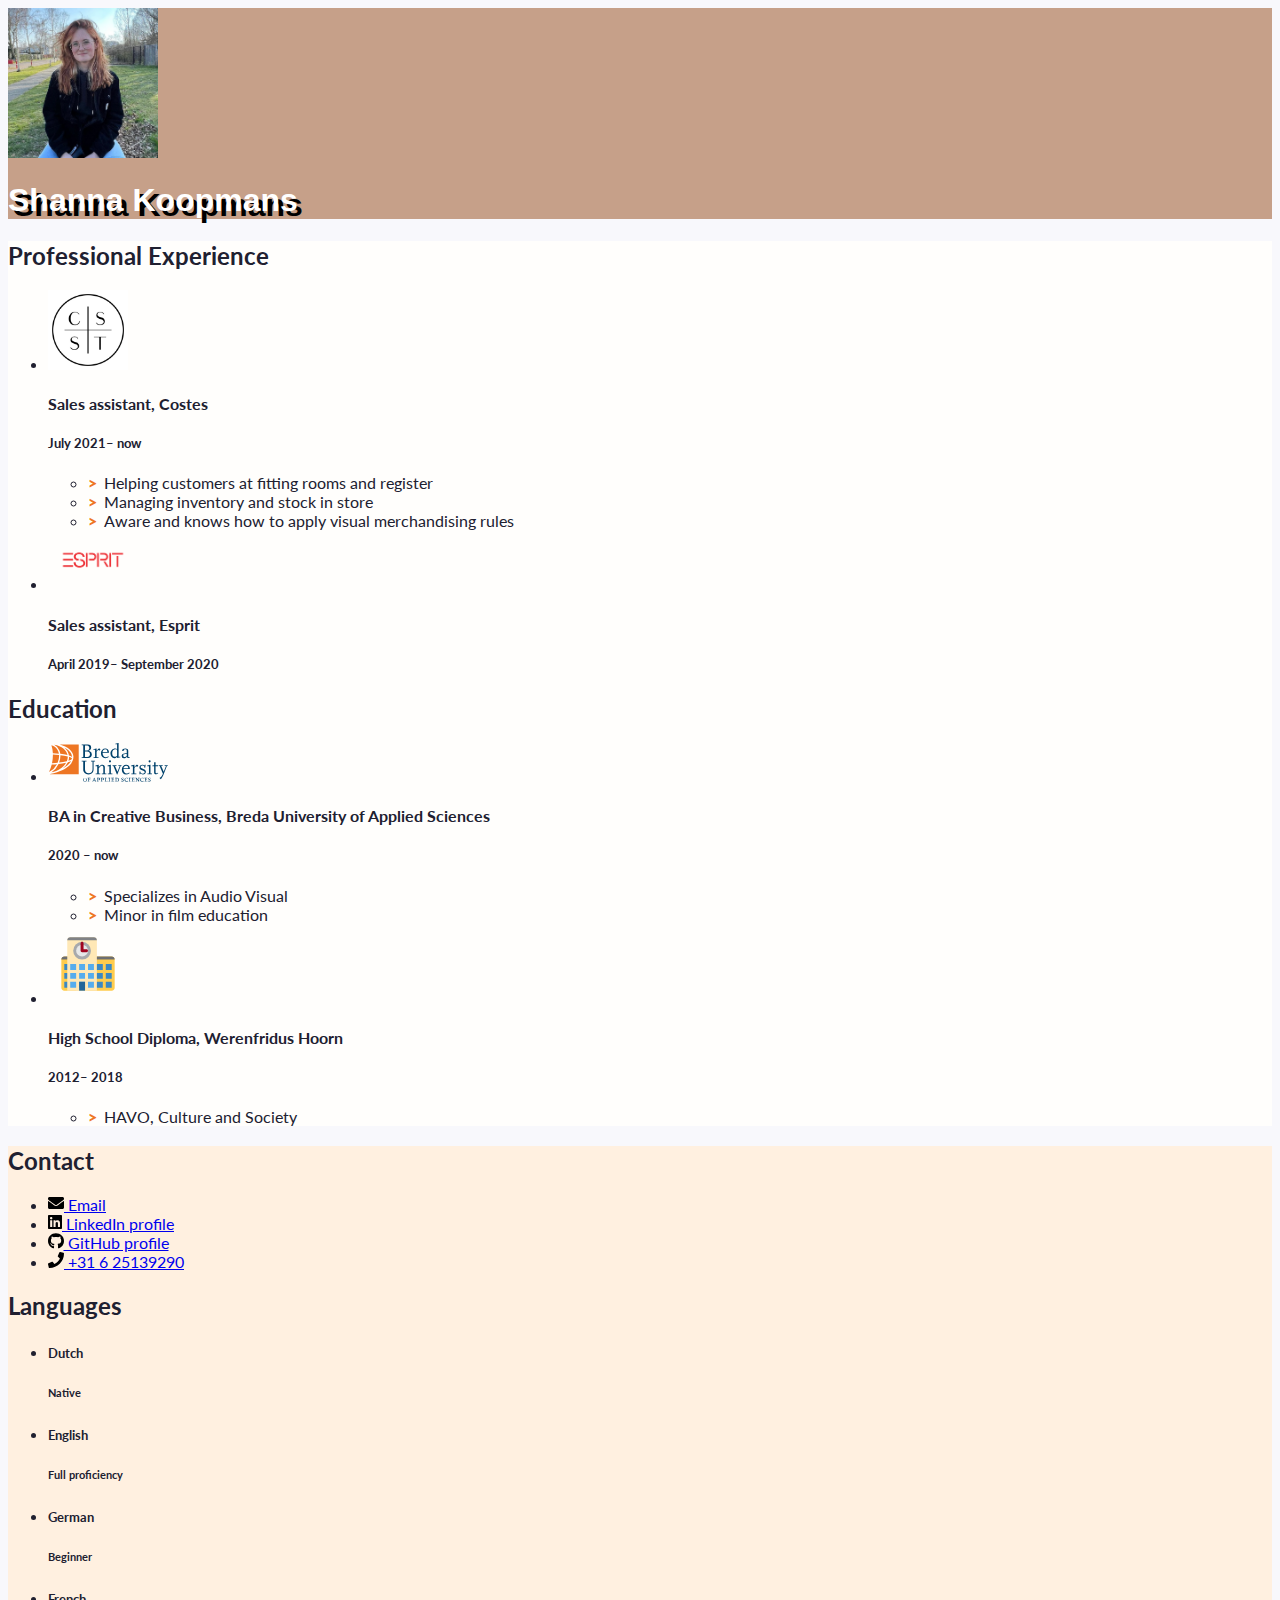
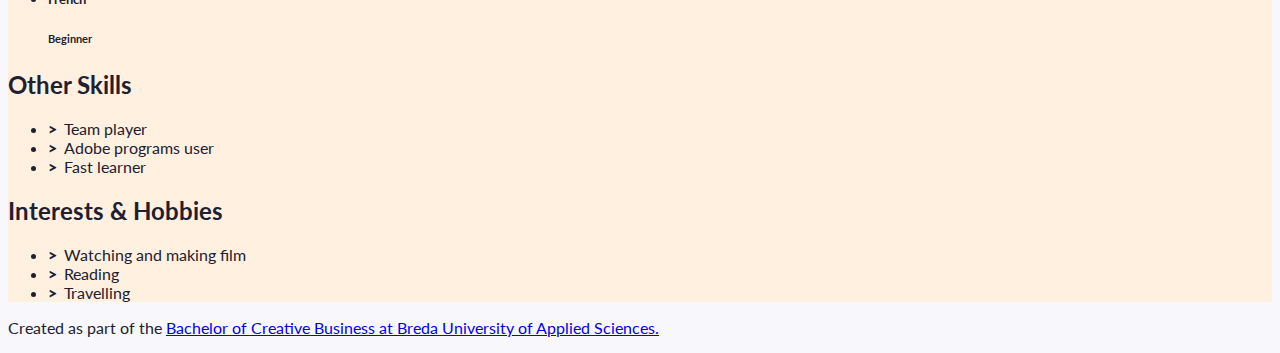
==== commit cc707ede: "Update index.html" ====
--- a/index.html
+++ b/index.html
@@ -48,7 +48,7 @@
             "w-100" makes sure the image takes the full width of the column it's in
             "rounded-circle" cuts a circle around the image
           -->
-        <img src="images/profile-picture/f9bf6deb-4ba5-4114-8012-dd12176329af.jpg" alt="Portrait of Shanna Koopmans" width="150">
+        <img src="images/profile picture/f9bf6deb-4ba5-4114-8012-dd12176329af.jpg" alt="Portrait of Shanna Koopmans" width="150">
         </div>
         <!--
           A container to wrap around your name and tagline. Full-width at small size, then columns of increasing size.
